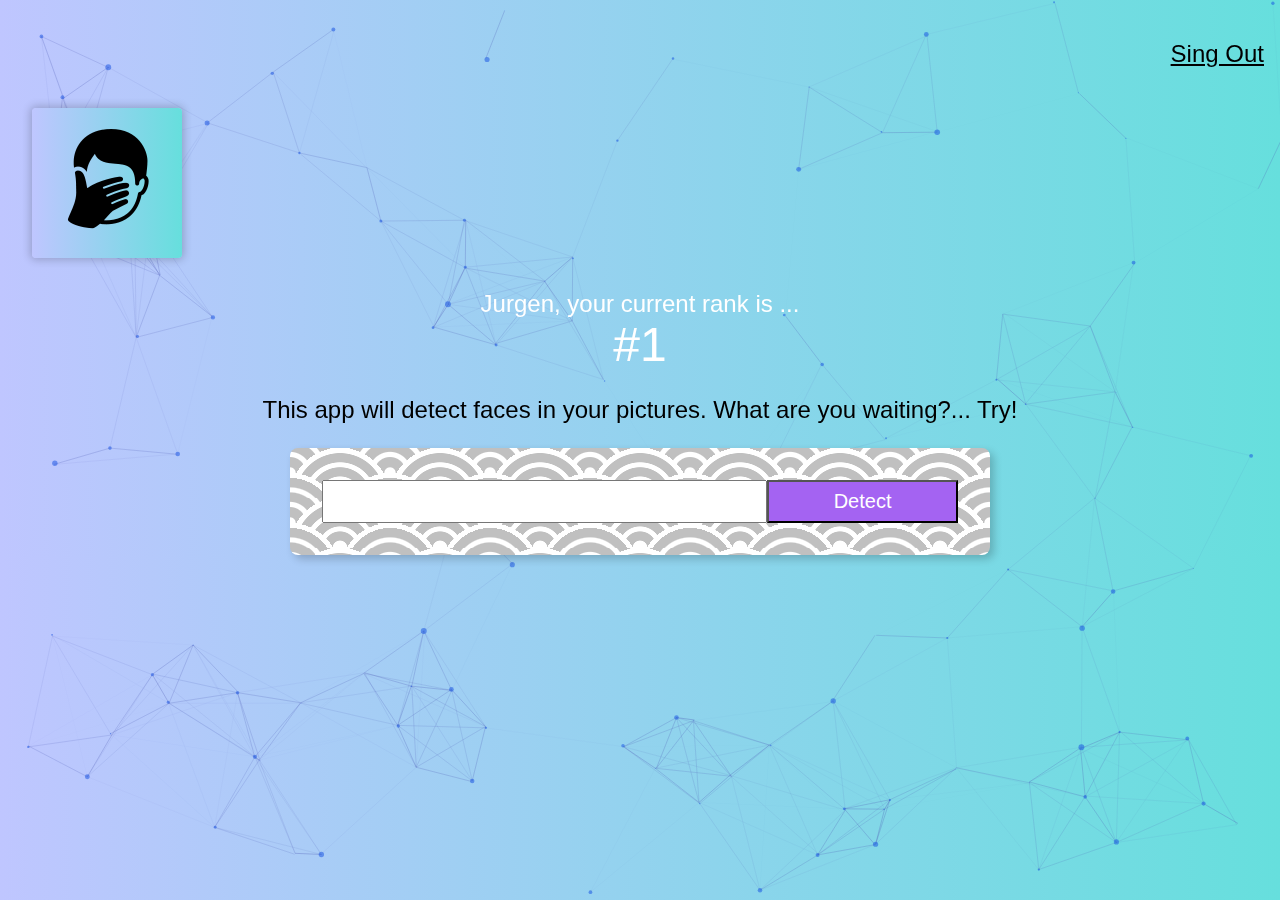
==== face_recognition/index.html @ fd4ef7a1 "added face_recognition project" ====
<!doctype html><html lang="en"><head><meta charset="utf-8"/><link rel="shortcut icon" href="/face_recognition/favicon.ico"/><meta name="viewport" content="width=device-width,initial-scale=1"/><meta name="theme-color" content="#000000"/><link rel="manifest" href="/face_recognition/manifest.json"/><title>React App</title><link href="/face_recognition/static/css/2.e40df323.chunk.css" rel="stylesheet"><link href="/face_recognition/static/css/main.f9762f9b.chunk.css" rel="stylesheet"></head><body><noscript>You need to enable JavaScript to run this app.</noscript><div id="root"></div><script>!function(l){function e(e){for(var r,n,t=e[0],o=e[1],u=e[2],i=0,f=[];i<t.length;i++)n=t[i],c[n]&&f.push(c[n][0]),c[n]=0;for(r in o)Object.prototype.hasOwnProperty.call(o,r)&&(l[r]=o[r]);for(s&&s(e);f.length;)f.shift()();return p.push.apply(p,u||[]),a()}function a(){for(var e,r=0;r<p.length;r++){for(var n=p[r],t=!0,o=1;o<n.length;o++){var u=n[o];0!==c[u]&&(t=!1)}t&&(p.splice(r--,1),e=i(i.s=n[0]))}return e}var n={},c={1:0},p=[];function i(e){if(n[e])return n[e].exports;var r=n[e]={i:e,l:!1,exports:{}};return l[e].call(r.exports,r,r.exports,i),r.l=!0,r.exports}i.m=l,i.c=n,i.d=function(e,r,n){i.o(e,r)||Object.defineProperty(e,r,{enumerable:!0,get:n})},i.r=function(e){"undefined"!=typeof Symbol&&Symbol.toStringTag&&Object.defineProperty(e,Symbol.toStringTag,{value:"Module"}),Object.defineProperty(e,"__esModule",{value:!0})},i.t=function(r,e){if(1&e&&(r=i(r)),8&e)return r;if(4&e&&"object"==typeof r&&r&&r.__esModule)return r;var n=Object.create(null);if(i.r(n),Object.defineProperty(n,"default",{enumerable:!0,value:r}),2&e&&"string"!=typeof r)for(var t in r)i.d(n,t,function(e){return r[e]}.bind(null,t));return n},i.n=function(e){var r=e&&e.__esModule?function(){return e.default}:function(){return e};return i.d(r,"a",r),r},i.o=function(e,r){return Object.prototype.hasOwnProperty.call(e,r)},i.p="/face_recognition/";var r=window.webpackJsonp=window.webpackJsonp||[],t=r.push.bind(r);r.push=e,r=r.slice();for(var o=0;o<r.length;o++)e(r[o]);var s=t;a()}([])</script><script src="/face_recognition/static/js/2.be31dc03.chunk.js"></script><script src="/face_recognition/static/js/main.53b133bf.chunk.js"></script></body></html>
---- face_recognition/static/css/main.f9762f9b.chunk.css ----
body{margin:0;font-family:-apple-system,BlinkMacSystemFont,Segoe UI,Roboto,Oxygen,Ubuntu,Cantarell,Fira Sans,Droid Sans,Helvetica Neue,sans-serif;-webkit-font-smoothing:antialiased;-moz-osx-font-smoothing:grayscale;background:-webkit-gradient(linear,left top,right top,from(#bfc6ff),to(#66dfdd));background:-webkit-linear-gradient(left,#bfc6ff,#66dfdd);background:linear-gradient(90deg,#bfc6ff,#66dfdd)}button{cursor:pointer}code{font-family:source-code-pro,Menlo,Monaco,Consolas,Courier New,monospace}.Tilt{background:-webkit-gradient(linear,left top,right top,from(#bfc6ff),to(#66dfdd));background:-webkit-linear-gradient(left,#bfc6ff,#66dfdd);background:linear-gradient(90deg,#bfc6ff,#66dfdd)}.form{width:700px;background-color:silver;background-image:-webkit-radial-gradient(100% 150%,circle,silver 24%,#fff 25%,#fff 28%,silver 29%,silver 36%,#fff 0,#fff 40%,transparent 0,transparent),-webkit-radial-gradient(0 150%,circle,silver 24%,#fff 25%,#fff 28%,silver 29%,silver 36%,#fff 0,#fff 40%,transparent 0,transparent),-webkit-radial-gradient(50% 100%,circle,#fff 10%,silver 11%,silver 23%,#fff 24%,#fff 30%,silver 31%,silver 43%,#fff 44%,#fff 50%,silver 51%,silver 63%,#fff 64%,#fff 71%,transparent 0,transparent),-webkit-radial-gradient(100% 50%,circle,#fff 5%,silver 6%,silver 15%,#fff 16%,#fff 20%,silver 21%,silver 30%,#fff 31%,#fff 35%,silver 36%,silver 45%,#fff 46%,#fff 49%,transparent 50%,transparent),-webkit-radial-gradient(0 50%,circle,#fff 5%,silver 6%,silver 15%,#fff 16%,#fff 20%,silver 21%,silver 30%,#fff 31%,#fff 35%,silver 36%,silver 45%,#fff 46%,#fff 49%,transparent 50%,transparent);background-image:radial-gradient(circle at 100% 150%,silver 24%,#fff 25%,#fff 28%,silver 29%,silver 36%,#fff 0,#fff 40%,transparent 0,transparent),radial-gradient(circle at 0 150%,silver 24%,#fff 25%,#fff 28%,silver 29%,silver 36%,#fff 0,#fff 40%,transparent 0,transparent),radial-gradient(circle at 50% 100%,#fff 10%,silver 11%,silver 23%,#fff 24%,#fff 30%,silver 31%,silver 43%,#fff 44%,#fff 50%,silver 51%,silver 63%,#fff 64%,#fff 71%,transparent 0,transparent),radial-gradient(circle at 100% 50%,#fff 5%,silver 6%,silver 15%,#fff 16%,#fff 20%,silver 21%,silver 30%,#fff 31%,#fff 35%,silver 36%,silver 45%,#fff 46%,#fff 49%,transparent 50%,transparent),radial-gradient(circle at 0 50%,#fff 5%,silver 6%,silver 15%,#fff 16%,#fff 20%,silver 21%,silver 30%,#fff 31%,#fff 35%,silver 36%,silver 45%,#fff 46%,#fff 49%,transparent 50%,transparent);background-size:100px 50px}.App{text-align:center}.center{display:flex;justify-content:center}.particles{position:fixed;top:0;right:0;bottom:0;left:0;z-index:-1}
/*# sourceMappingURL=main.f9762f9b.chunk.css.map */
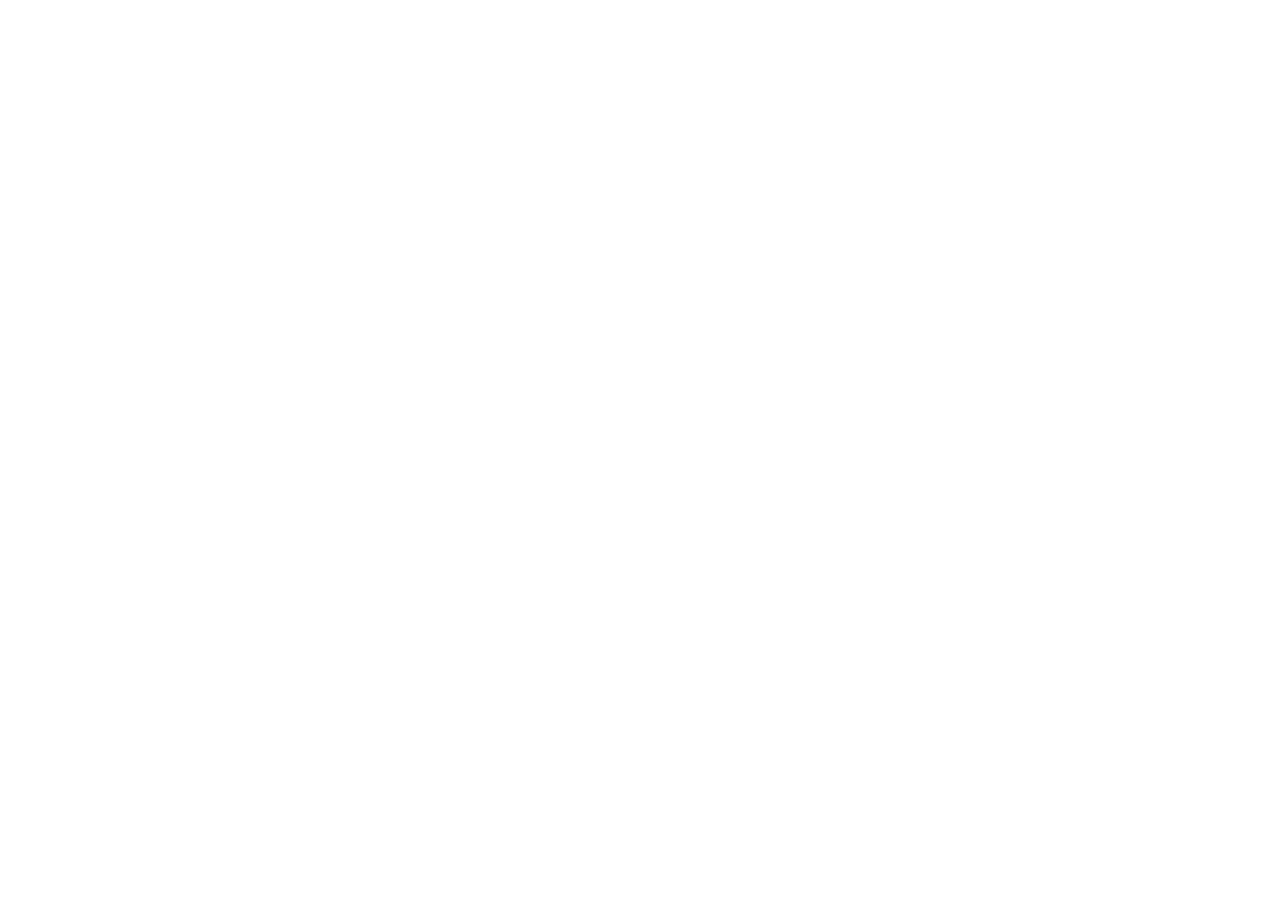
==== commit bb338bb4: "updated face recognition app" ====
--- a/face_recognition/index.html
+++ b/face_recognition/index.html
@@ -1 +1 @@
-<!doctype html><html lang="en"><head><meta charset="utf-8"/><link rel="shortcut icon" href="/face_recognition/favicon.ico"/><meta name="viewport" content="width=device-width,initial-scale=1"/><meta name="theme-color" content="#000000"/><link rel="manifest" href="/face_recognition/manifest.json"/><title>React App</title><link href="/face_recognition/static/css/2.e40df323.chunk.css" rel="stylesheet"><link href="/face_recognition/static/css/main.f9762f9b.chunk.css" rel="stylesheet"></head><body><noscript>You need to enable JavaScript to run this app.</noscript><div id="root"></div><script>!function(l){function e(e){for(var r,n,t=e[0],o=e[1],u=e[2],i=0,f=[];i<t.length;i++)n=t[i],c[n]&&f.push(c[n][0]),c[n]=0;for(r in o)Object.prototype.hasOwnProperty.call(o,r)&&(l[r]=o[r]);for(s&&s(e);f.length;)f.shift()();return p.push.apply(p,u||[]),a()}function a(){for(var e,r=0;r<p.length;r++){for(var n=p[r],t=!0,o=1;o<n.length;o++){var u=n[o];0!==c[u]&&(t=!1)}t&&(p.splice(r--,1),e=i(i.s=n[0]))}return e}var n={},c={1:0},p=[];function i(e){if(n[e])return n[e].exports;var r=n[e]={i:e,l:!1,exports:{}};return l[e].call(r.exports,r,r.exports,i),r.l=!0,r.exports}i.m=l,i.c=n,i.d=function(e,r,n){i.o(e,r)||Object.defineProperty(e,r,{enumerable:!0,get:n})},i.r=function(e){"undefined"!=typeof Symbol&&Symbol.toStringTag&&Object.defineProperty(e,Symbol.toStringTag,{value:"Module"}),Object.defineProperty(e,"__esModule",{value:!0})},i.t=function(r,e){if(1&e&&(r=i(r)),8&e)return r;if(4&e&&"object"==typeof r&&r&&r.__esModule)return r;var n=Object.create(null);if(i.r(n),Object.defineProperty(n,"default",{enumerable:!0,value:r}),2&e&&"string"!=typeof r)for(var t in r)i.d(n,t,function(e){return r[e]}.bind(null,t));return n},i.n=function(e){var r=e&&e.__esModule?function(){return e.default}:function(){return e};return i.d(r,"a",r),r},i.o=function(e,r){return Object.prototype.hasOwnProperty.call(e,r)},i.p="/face_recognition/";var r=window.webpackJsonp=window.webpackJsonp||[],t=r.push.bind(r);r.push=e,r=r.slice();for(var o=0;o<r.length;o++)e(r[o]);var s=t;a()}([])</script><script src="/face_recognition/static/js/2.be31dc03.chunk.js"></script><script src="/face_recognition/static/js/main.53b133bf.chunk.js"></script></body></html>+<!doctype html><html lang="en"><head><meta charset="utf-8"/><link rel="shortcut icon" href="/face_recognition/favicon.ico"/><meta name="viewport" content="width=device-width,initial-scale=1"/><meta name="theme-color" content="#000000"/><link rel="manifest" href="/face_recognition/manifest.json"/><title>React App</title><link href="/face_recognition/static/css/2.e40df323.chunk.css" rel="stylesheet"><link href="/face_recognition/static/css/main.7b96d6c7.chunk.css" rel="stylesheet"></head><body><noscript>You need to enable JavaScript to run this app.</noscript><div id="root"></div><script>!function(l){function e(e){for(var r,n,t=e[0],o=e[1],u=e[2],i=0,f=[];i<t.length;i++)n=t[i],c[n]&&f.push(c[n][0]),c[n]=0;for(r in o)Object.prototype.hasOwnProperty.call(o,r)&&(l[r]=o[r]);for(s&&s(e);f.length;)f.shift()();return p.push.apply(p,u||[]),a()}function a(){for(var e,r=0;r<p.length;r++){for(var n=p[r],t=!0,o=1;o<n.length;o++){var u=n[o];0!==c[u]&&(t=!1)}t&&(p.splice(r--,1),e=i(i.s=n[0]))}return e}var n={},c={1:0},p=[];function i(e){if(n[e])return n[e].exports;var r=n[e]={i:e,l:!1,exports:{}};return l[e].call(r.exports,r,r.exports,i),r.l=!0,r.exports}i.m=l,i.c=n,i.d=function(e,r,n){i.o(e,r)||Object.defineProperty(e,r,{enumerable:!0,get:n})},i.r=function(e){"undefined"!=typeof Symbol&&Symbol.toStringTag&&Object.defineProperty(e,Symbol.toStringTag,{value:"Module"}),Object.defineProperty(e,"__esModule",{value:!0})},i.t=function(r,e){if(1&e&&(r=i(r)),8&e)return r;if(4&e&&"object"==typeof r&&r&&r.__esModule)return r;var n=Object.create(null);if(i.r(n),Object.defineProperty(n,"default",{enumerable:!0,value:r}),2&e&&"string"!=typeof r)for(var t in r)i.d(n,t,function(e){return r[e]}.bind(null,t));return n},i.n=function(e){var r=e&&e.__esModule?function(){return e.default}:function(){return e};return i.d(r,"a",r),r},i.o=function(e,r){return Object.prototype.hasOwnProperty.call(e,r)},i.p="/face_recognition/";var r=window.webpackJsonp=window.webpackJsonp||[],t=r.push.bind(r);r.push=e,r=r.slice();for(var o=0;o<r.length;o++)e(r[o]);var s=t;a()}([])</script><script src="/face_recognition/static/js/2.4d082c77.chunk.js"></script><script src="/face_recognition/static/js/main.bc942e82.chunk.js"></script></body></html>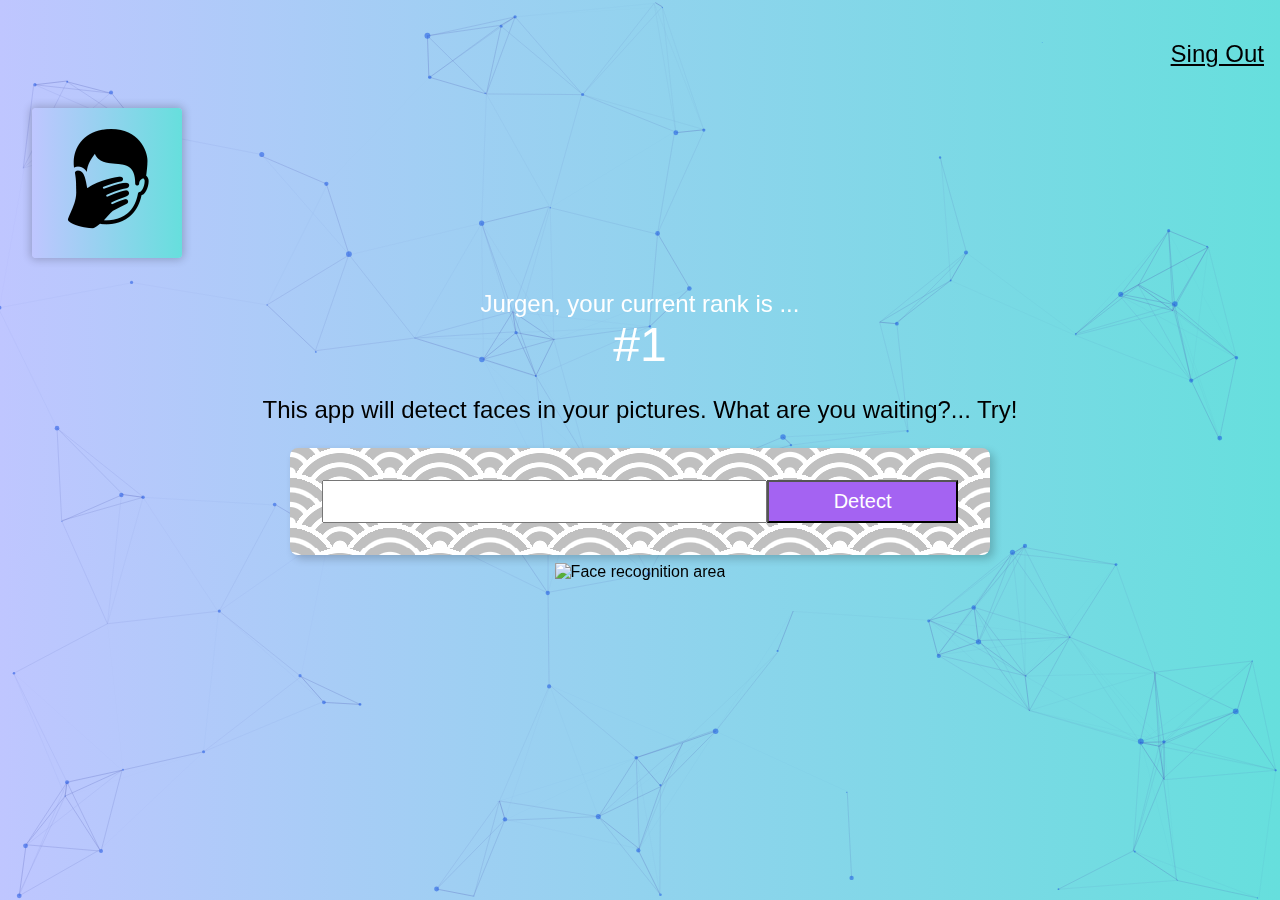
==== commit 4c886406: "added multiple face recognition" ====
--- a/face_recognition/index.html
+++ b/face_recognition/index.html
@@ -1 +1 @@
-<!doctype html><html lang="en"><head><meta charset="utf-8"/><link rel="shortcut icon" href="/face_recognition/favicon.ico"/><meta name="viewport" content="width=device-width,initial-scale=1"/><meta name="theme-color" content="#000000"/><link rel="manifest" href="/face_recognition/manifest.json"/><title>React App</title><link href="/face_recognition/static/css/2.e40df323.chunk.css" rel="stylesheet"><link href="/face_recognition/static/css/main.7b96d6c7.chunk.css" rel="stylesheet"></head><body><noscript>You need to enable JavaScript to run this app.</noscript><div id="root"></div><script>!function(l){function e(e){for(var r,n,t=e[0],o=e[1],u=e[2],i=0,f=[];i<t.length;i++)n=t[i],c[n]&&f.push(c[n][0]),c[n]=0;for(r in o)Object.prototype.hasOwnProperty.call(o,r)&&(l[r]=o[r]);for(s&&s(e);f.length;)f.shift()();return p.push.apply(p,u||[]),a()}function a(){for(var e,r=0;r<p.length;r++){for(var n=p[r],t=!0,o=1;o<n.length;o++){var u=n[o];0!==c[u]&&(t=!1)}t&&(p.splice(r--,1),e=i(i.s=n[0]))}return e}var n={},c={1:0},p=[];function i(e){if(n[e])return n[e].exports;var r=n[e]={i:e,l:!1,exports:{}};return l[e].call(r.exports,r,r.exports,i),r.l=!0,r.exports}i.m=l,i.c=n,i.d=function(e,r,n){i.o(e,r)||Object.defineProperty(e,r,{enumerable:!0,get:n})},i.r=function(e){"undefined"!=typeof Symbol&&Symbol.toStringTag&&Object.defineProperty(e,Symbol.toStringTag,{value:"Module"}),Object.defineProperty(e,"__esModule",{value:!0})},i.t=function(r,e){if(1&e&&(r=i(r)),8&e)return r;if(4&e&&"object"==typeof r&&r&&r.__esModule)return r;var n=Object.create(null);if(i.r(n),Object.defineProperty(n,"default",{enumerable:!0,value:r}),2&e&&"string"!=typeof r)for(var t in r)i.d(n,t,function(e){return r[e]}.bind(null,t));return n},i.n=function(e){var r=e&&e.__esModule?function(){return e.default}:function(){return e};return i.d(r,"a",r),r},i.o=function(e,r){return Object.prototype.hasOwnProperty.call(e,r)},i.p="/face_recognition/";var r=window.webpackJsonp=window.webpackJsonp||[],t=r.push.bind(r);r.push=e,r=r.slice();for(var o=0;o<r.length;o++)e(r[o]);var s=t;a()}([])</script><script src="/face_recognition/static/js/2.4d082c77.chunk.js"></script><script src="/face_recognition/static/js/main.bc942e82.chunk.js"></script></body></html>+<!doctype html><html lang="en"><head><meta charset="utf-8"/><link rel="shortcut icon" href="/face_recognition/favicon.ico"/><meta name="viewport" content="width=device-width,initial-scale=1"/><meta name="theme-color" content="#000000"/><link rel="manifest" href="/face_recognition/manifest.json"/><title>React App</title><link href="/face_recognition/static/css/2.e40df323.chunk.css" rel="stylesheet"><link href="/face_recognition/static/css/main.7b96d6c7.chunk.css" rel="stylesheet"></head><body><noscript>You need to enable JavaScript to run this app.</noscript><div id="root"></div><script>!function(l){function e(e){for(var r,n,t=e[0],o=e[1],u=e[2],i=0,f=[];i<t.length;i++)n=t[i],c[n]&&f.push(c[n][0]),c[n]=0;for(r in o)Object.prototype.hasOwnProperty.call(o,r)&&(l[r]=o[r]);for(s&&s(e);f.length;)f.shift()();return p.push.apply(p,u||[]),a()}function a(){for(var e,r=0;r<p.length;r++){for(var n=p[r],t=!0,o=1;o<n.length;o++){var u=n[o];0!==c[u]&&(t=!1)}t&&(p.splice(r--,1),e=i(i.s=n[0]))}return e}var n={},c={1:0},p=[];function i(e){if(n[e])return n[e].exports;var r=n[e]={i:e,l:!1,exports:{}};return l[e].call(r.exports,r,r.exports,i),r.l=!0,r.exports}i.m=l,i.c=n,i.d=function(e,r,n){i.o(e,r)||Object.defineProperty(e,r,{enumerable:!0,get:n})},i.r=function(e){"undefined"!=typeof Symbol&&Symbol.toStringTag&&Object.defineProperty(e,Symbol.toStringTag,{value:"Module"}),Object.defineProperty(e,"__esModule",{value:!0})},i.t=function(r,e){if(1&e&&(r=i(r)),8&e)return r;if(4&e&&"object"==typeof r&&r&&r.__esModule)return r;var n=Object.create(null);if(i.r(n),Object.defineProperty(n,"default",{enumerable:!0,value:r}),2&e&&"string"!=typeof r)for(var t in r)i.d(n,t,function(e){return r[e]}.bind(null,t));return n},i.n=function(e){var r=e&&e.__esModule?function(){return e.default}:function(){return e};return i.d(r,"a",r),r},i.o=function(e,r){return Object.prototype.hasOwnProperty.call(e,r)},i.p="/face_recognition/";var r=window.webpackJsonp=window.webpackJsonp||[],t=r.push.bind(r);r.push=e,r=r.slice();for(var o=0;o<r.length;o++)e(r[o]);var s=t;a()}([])</script><script src="/face_recognition/static/js/2.4d082c77.chunk.js"></script><script src="/face_recognition/static/js/main.fee19f9b.chunk.js"></script></body></html>--- a/face_recognition/static/css/main.7b96d6c7.chunk.css
+++ b/face_recognition/static/css/main.7b96d6c7.chunk.css
@@ -0,0 +1,2 @@
+body{margin:0;font-family:-apple-system,BlinkMacSystemFont,Segoe UI,Roboto,Oxygen,Ubuntu,Cantarell,Fira Sans,Droid Sans,Helvetica Neue,sans-serif;-webkit-font-smoothing:antialiased;-moz-osx-font-smoothing:grayscale;background:-webkit-gradient(linear,left top,right top,from(#bfc6ff),to(#66dfdd));background:-webkit-linear-gradient(left,#bfc6ff,#66dfdd);background:linear-gradient(90deg,#bfc6ff,#66dfdd)}button{cursor:pointer}code{font-family:source-code-pro,Menlo,Monaco,Consolas,Courier New,monospace}.Tilt{background:-webkit-gradient(linear,left top,right top,from(#bfc6ff),to(#66dfdd));background:-webkit-linear-gradient(left,#bfc6ff,#66dfdd);background:linear-gradient(90deg,#bfc6ff,#66dfdd)}.form{width:700px;background-color:silver;background-image:-webkit-radial-gradient(100% 150%,circle,silver 24%,#fff 25%,#fff 28%,silver 29%,silver 36%,#fff 0,#fff 40%,transparent 0,transparent),-webkit-radial-gradient(0 150%,circle,silver 24%,#fff 25%,#fff 28%,silver 29%,silver 36%,#fff 0,#fff 40%,transparent 0,transparent),-webkit-radial-gradient(50% 100%,circle,#fff 10%,silver 11%,silver 23%,#fff 24%,#fff 30%,silver 31%,silver 43%,#fff 44%,#fff 50%,silver 51%,silver 63%,#fff 64%,#fff 71%,transparent 0,transparent),-webkit-radial-gradient(100% 50%,circle,#fff 5%,silver 6%,silver 15%,#fff 16%,#fff 20%,silver 21%,silver 30%,#fff 31%,#fff 35%,silver 36%,silver 45%,#fff 46%,#fff 49%,transparent 50%,transparent),-webkit-radial-gradient(0 50%,circle,#fff 5%,silver 6%,silver 15%,#fff 16%,#fff 20%,silver 21%,silver 30%,#fff 31%,#fff 35%,silver 36%,silver 45%,#fff 46%,#fff 49%,transparent 50%,transparent);background-image:radial-gradient(circle at 100% 150%,silver 24%,#fff 25%,#fff 28%,silver 29%,silver 36%,#fff 0,#fff 40%,transparent 0,transparent),radial-gradient(circle at 0 150%,silver 24%,#fff 25%,#fff 28%,silver 29%,silver 36%,#fff 0,#fff 40%,transparent 0,transparent),radial-gradient(circle at 50% 100%,#fff 10%,silver 11%,silver 23%,#fff 24%,#fff 30%,silver 31%,silver 43%,#fff 44%,#fff 50%,silver 51%,silver 63%,#fff 64%,#fff 71%,transparent 0,transparent),radial-gradient(circle at 100% 50%,#fff 5%,silver 6%,silver 15%,#fff 16%,#fff 20%,silver 21%,silver 30%,#fff 31%,#fff 35%,silver 36%,silver 45%,#fff 46%,#fff 49%,transparent 50%,transparent),radial-gradient(circle at 0 50%,#fff 5%,silver 6%,silver 15%,#fff 16%,#fff 20%,silver 21%,silver 30%,#fff 31%,#fff 35%,silver 36%,silver 45%,#fff 46%,#fff 49%,transparent 50%,transparent);background-size:100px 50px}.bounding-box{position:absolute;box-shadow:inset 0 0 0 3px #149df2;display:flex;flex-wrap:wrap;justify-content:center;cursor:pointer}.App{text-align:center}.center{display:flex;justify-content:center}.particles{position:fixed;top:0;right:0;bottom:0;left:0;z-index:-1}
+/*# sourceMappingURL=main.7b96d6c7.chunk.css.map */